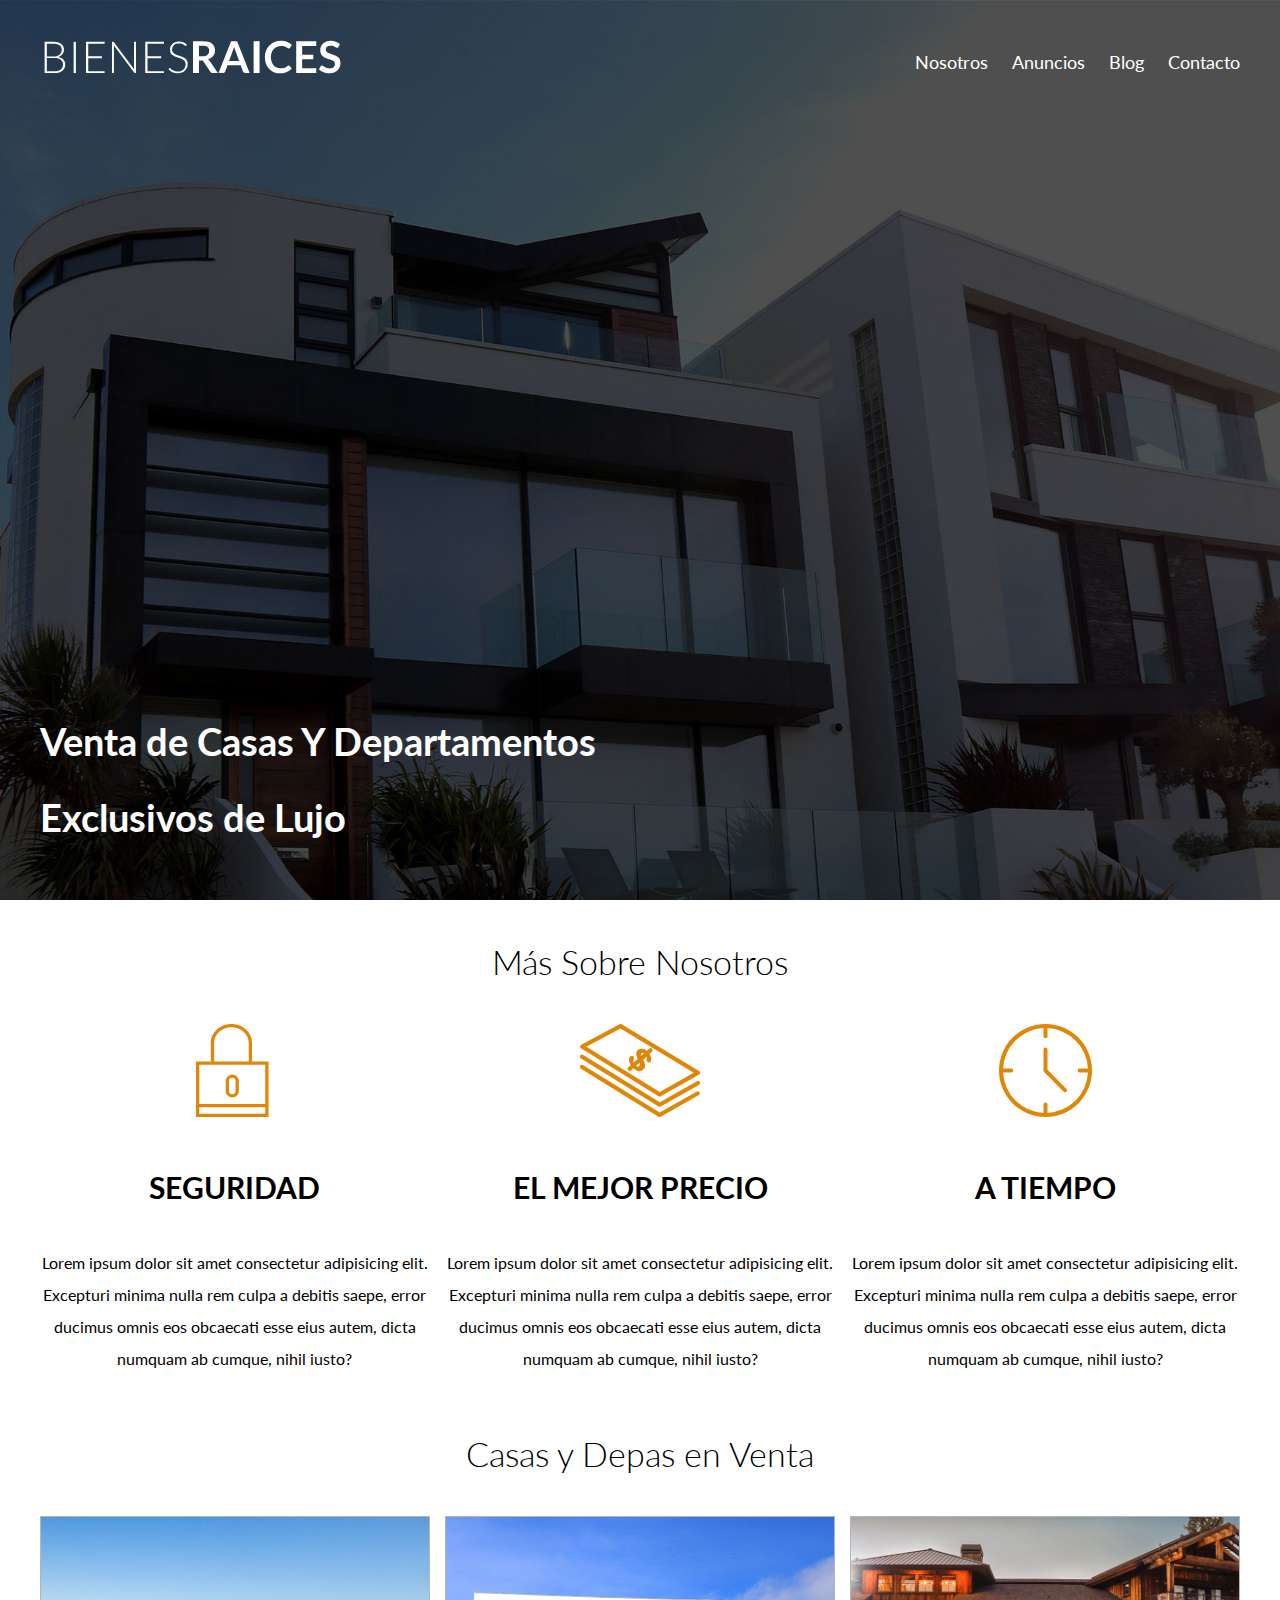
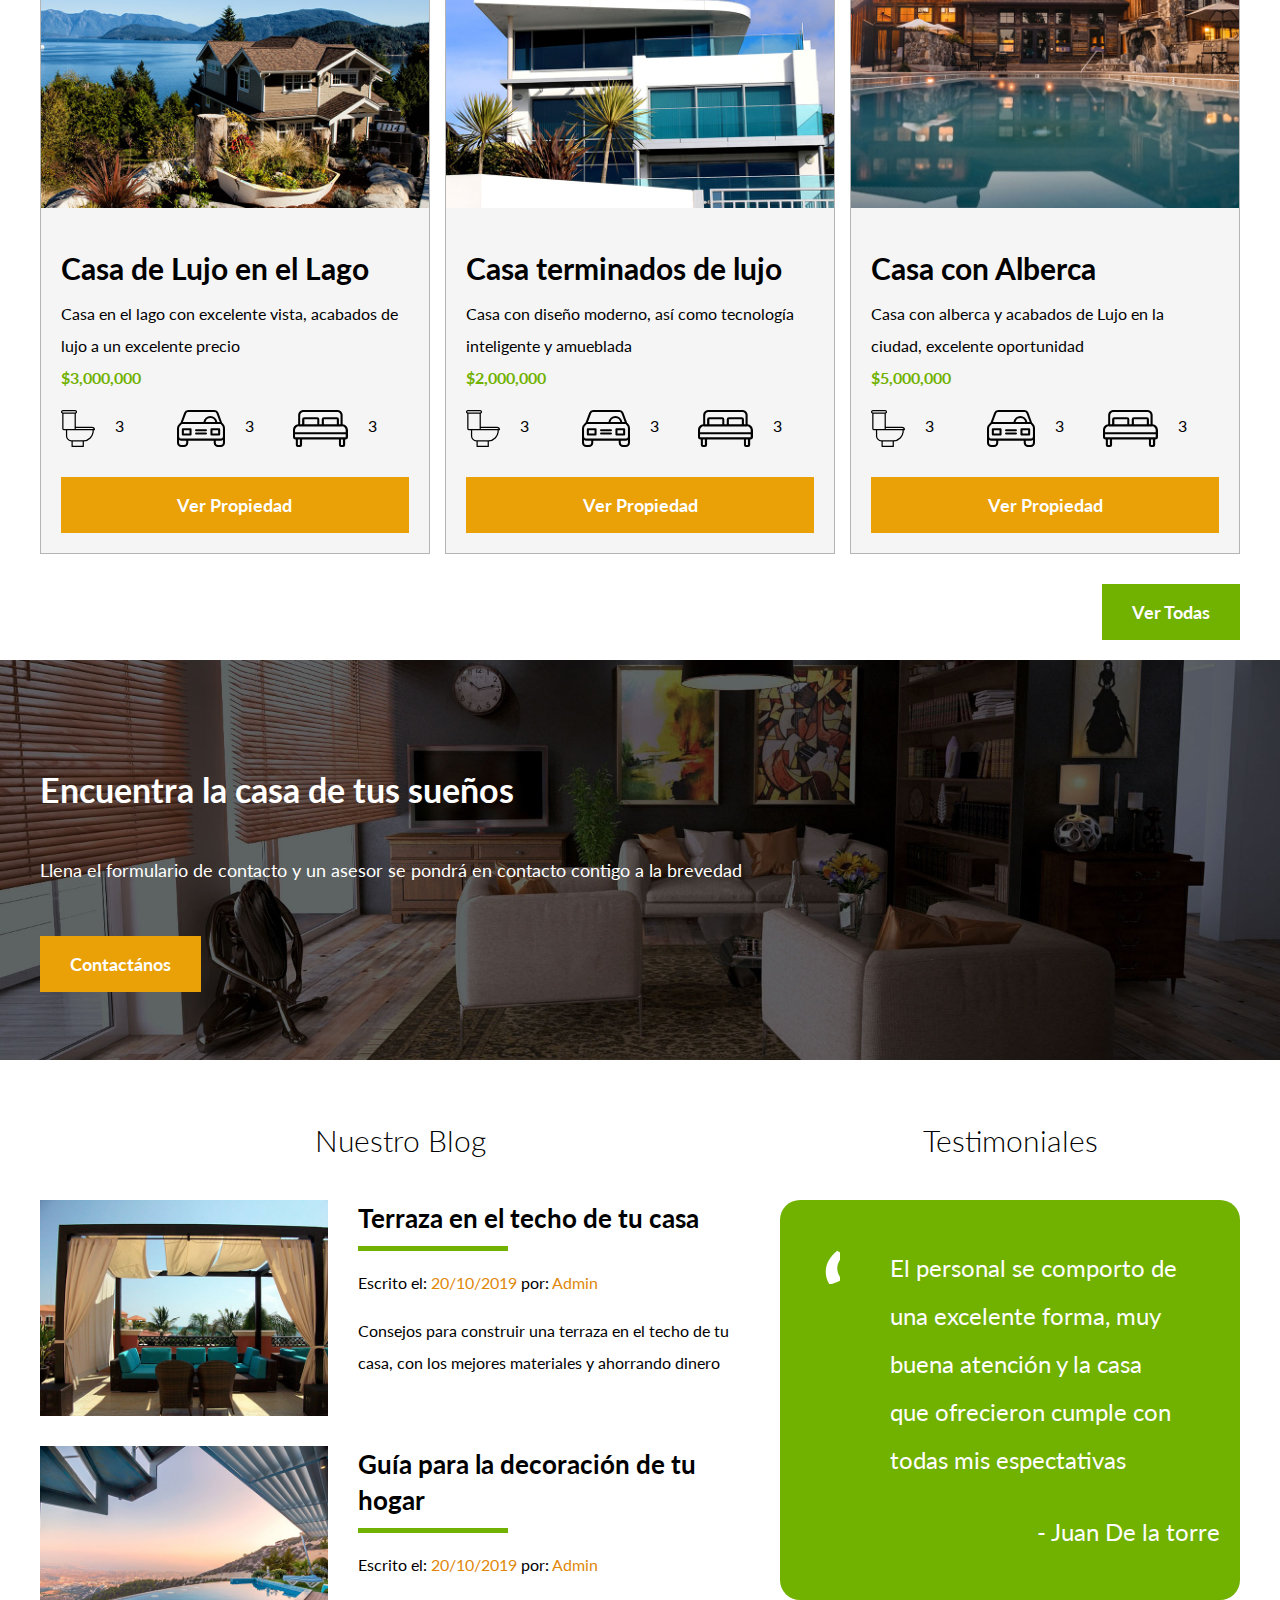
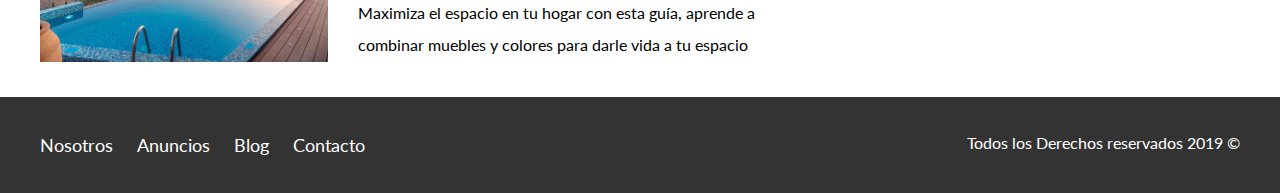
==== index.html @ 52ca6b15 "principal1" ====
<!DOCTYPE html>
<html lang="en">
<head>
    <meta charset="UTF-8">
    <meta name="viewport" content="width=device-width, initial-scale=1.0">
    <meta http-equiv="X-UA-Compatible" content="ie=edge">
    <title>Bienes Raices</title>
    <link href="https://fonts.googleapis.com/css?family=Lato:300,400,700,900&display=swap" rel="stylesheet">
    <link rel="stylesheet" href="css/normalize.css">
    <link rel="stylesheet" href="css/styles.css">
</head>
<body>

    <header class="site-header inicio">

        <div class="contenedor contenido-header">
            <div class="barra">
                <a href="index.html">
                   <img src="img/logo.svg" alt="Logo">
                </a>

                <nav class="navegacion">
                    <a href="nosotros.html">Nosotros</a>
                    <a href="anuncios.html">Anuncios</a>
                    <a href="blog.html">Blog</a>
                    <a href="contacto.html">Contacto</a>
                </nav>
           </div>

            <h1>Venta de Casas Y Departamentos Exclusivos de Lujo</h1>

        </div>
    </header>
    
<section class="contenedor seccion">

    <h2 class="fw-300 centrar-texto">Más Sobre Nosotros</h2>

    <div class="iconos-nosotros">

        <div class="icono"> 
            <img src="img/icono1.svg" alt="Icono Seguridad">
            <h3>Seguridad</h3>
            <p>Lorem ipsum dolor sit amet consectetur adipisicing elit. Excepturi minima nulla rem culpa a debitis saepe, 
            error ducimus omnis eos obcaecati esse eius autem, dicta numquam ab cumque, nihil iusto? </p>
        </div>

        <div class="icono"> 
            <img src="img/icono2.svg" alt="Icono Precio">
            <h3>El Mejor Precio</h3>
            <p>Lorem ipsum dolor sit amet consectetur adipisicing elit. Excepturi minima nulla rem culpa a debitis saepe, 
                    error ducimus omnis eos obcaecati esse eius autem, dicta numquam ab cumque, nihil iusto? </p>
        </div>

        <div class="icono">
            <img src="img/icono3.svg" alt="Icono a Tiempo">
            <h3>A Tiempo</h3>
            <p>Lorem ipsum dolor sit amet consectetur adipisicing elit. Excepturi minima nulla rem culpa a debitis saepe, 
                    error ducimus omnis eos obcaecati esse eius autem, dicta numquam ab cumque, nihil iusto? </p>
        </div>

    </div>
</section>


<main class="seccion contenedor">

    <h2 class="fw-300 centrar-texto">Casas y Depas en Venta</h2>

    <div class="contenedor-anuncios">

        <div class="anuncio">
            <img src="img/anuncio1.jpg" alt="Anuncio casa en el lago">
            <div class="contenido-anuncio">
                <h3>Casa de Lujo en el Lago</h3>
                <p>Casa en el lago con excelente vista, acabados de lujo a un excelente precio</p>
                <p class="precio">$3,000,000</p>
                <ul class="iconos-caracteristicas">
                    <li>
                        <img src="img/icono_wc.svg" alt="iconoc wc">
                        <p>3</p>
                    </li>
                    <li>
                        <img src="img/icono_estacionamiento.svg" alt="icono estacionamiento">
                        <p>3</p>
                    </li>
                    <li>
                        <img src="img/icono_dormitorio.svg" alt="icono dormitorio">
                        <p>3</p>
                    </li>
                </ul>
                <a href="#" class="boton boton-amarillo d-block">Ver Propiedad</a>
            </div>
        </div>

        <div class="anuncio">
            <img src="img/anuncio2.jpg" alt="Anuncio casa de lujo">
            <div class="contenido-anuncio">
                <h3>Casa terminados de lujo</h3>
                <p>Casa con diseño moderno, así como tecnología inteligente y amueblada</p>
                <p class="precio">$2,000,000</p>
                <ul class="iconos-caracteristicas">
                        <li>
                            <img src="img/icono_wc.svg" alt="iconoc wc">
                            <p>3</p>
                        </li>
                        <li>
                            <img src="img/icono_estacionamiento.svg" alt="icono estacionamiento">
                            <p>3</p>
                        </li>
                        <li>
                            <img src="img/icono_dormitorio.svg" alt="icono dormitorio">
                            <p>3</p>
                        </li>
                    </ul>
                <a href="#" class="boton boton-amarillo d-block">Ver Propiedad</a>
            </div>
        </div>

        <div class="anuncio">
            <img src="img/anuncio3.jpg" alt="Anuncio casa Alberca">
            <div class="contenido-anuncio">
                <h3>Casa con Alberca</h3>
                <p>Casa con alberca y acabados de Lujo en la ciudad, excelente oportunidad</p>
                <p class="precio">$5,000,000</p>
                <ul class="iconos-caracteristicas">
                        <li>
                            <img src="img/icono_wc.svg" alt="iconoc wc">
                            <p>3</p>
                        </li>
                        <li>
                            <img src="img/icono_estacionamiento.svg" alt="icono estacionamiento">
                            <p>3</p>
                        </li>
                        <li>
                            <img src="img/icono_dormitorio.svg" alt="icono dormitorio">
                            <p>3</p>
                        </li>
                    </ul>
                <a href="#" class="boton boton-amarillo d-block">Ver Propiedad</a>
            </div>
        </div>

    </div>
<div class="ver-todas">
    <a href="anuncios.html" class="boton boton-verde">Ver Todas</a>
</div>
</main>

<section class="imagen-contacto">
    <div class="contenedor contenido-contacto">
        <h2>Encuentra la casa de tus sueños</h2>
        <p>Llena el formulario de contacto y un asesor se pondrá en contacto contigo a la brevedad</p>
        <a href="contacto.html" class="boton boton-amarillo">Contactános</a>
    </div>
</section>

<div class="seccion-inferior contenedor seccion">
    <section class="blog">

        <h3 class="centrar-texto fw-300">Nuestro Blog</h3>

        <article class="entrada-blog">
            <div class="imagen">
                <img src="img/blog1.jpg" alt="img blog1">
            </div>
            <div class="texto-entrada">
                <a href="">
                    <h4>Terraza en el techo de tu casa</h4>
                </a>
                <p>Escrito el: <span>20/10/2019 </span> por: <span> Admin </span></p>
                <p>Consejos para construir una terraza en el techo de tu casa, con los mejores 
                materiales y ahorrando dinero</p>
            </div>
        </article>

        <article class="entrada-blog">
            <div class="imagen">
                <img src="img/blog2.jpg" alt="img blog2">
            </div>
            <div class="texto-entrada">
                <a href="">
                <h4>Guía para la decoración de tu hogar</h4>
                </a>
                <p>Escrito el: <span>20/10/2019 </span> por: <span> Admin </span></p>
                <p>Maximiza el espacio en tu hogar con esta guía, aprende a combinar muebles y colores
                    para darle vida a tu espacio</p>
            </div>
        </article>

    </section>

    <section class="testimoniales">
        <h3 class="centrar-texto fw-300">Testimoniales</h3>
        <div class="testimonial">
            <blockquote>
                El personal se comporto de una excelente forma, muy buena atención y la casa que ofrecieron 
                cumple con todas mis espectativas 
            </blockquote>
            <p>- Juan De la torre</p>
        </div>
    </section>

</div>

<footer class="site-footer seccion">
    <div class="contenedor contenedor-footer">
        <nav class="navegacion">
            <a href="nosotros.html">Nosotros</a>
            <a href="anuncios.html">Anuncios</a>
            <a href="blog.html">Blog</a>
            <a href="contacto.html">Contacto</a>
        </nav>

        <p class="copyright">Todos los Derechos reservados 2019 &copy; </p>
    </div>
</footer>    

</body>
</html>
---- css/styles.css ----
html {
    box-sizing: border-box;
    font-size: 62.5%; /**Reset REMS **/
}
*, *:before, *:after {
    box-sizing: inherit;
}

body {
    font-family: 'Lato', sans-serif;
    font-size: 1.6rem;
}

/** Globales **/
img {
    max-width: 100%;
}
.contenedor {
    max-width: 120rem;
    margin: 0 auto 0 auto;
    line-height: 2;
}

h1{
    font-size: 3.8rem;
}
h2{
    font-size: 3.4rem;
}
h3{
    font-size: 3rem;  
}
h4{
    font-size: 2.6rem;
}

/** Utilidades **/
.seccion {
    margin-top: 2rem;
    margin-bottom: 2rem;
}
.fw-300 {
    font-weight: 300;
}
.centrar-texto {
    text-align: center;
}

.d-block {
    display: block!important;
}

/** Botones **/
.boton {
    color: white;
    font-weight: 700;
    text-decoration: none;
    font-size: 1.8rem;
    padding: 1rem 3rem;
    margin-top: 3rem;
    display: inline-block;
    text-align: center;
}
.boton-amarillo {
    background-color: rgb(233, 161, 7);
}
.boton-verde {
    background-color: #71B100;
}

/*Header */
.site-header.inicio {
    background-image: url(../img/header.jpg);
    background-position: center center;
    background-size: cover;
    height: 100vh;
    min-height: 60rem;
}

.contenido-header {
    height: 100%;
    display: flex;
    flex-direction: column;
    justify-content: space-between;
}

.contenido-header h1 {
    color: white;
    padding-bottom: 2rem;
    max-width: 60rem;
    line-height: 2;

}

.barra {
    display: flex;
    justify-content: space-between;
    align-items: center;
    padding-top: 3rem;
}


/**Navegación**/
.navegacion a {
    color: white;
    text-decoration: none;
    font-size: 1.8rem;
    margin-right: 2rem; 
}

.navegacion a:hover {
    color: #71B100
}

.navegacion a:last-of-type {
    margin: 0;
}

/** Iconos Nosotros **/
.iconos-nosotros {
    display: flex;
    justify-content: space-between;

}

.icono {
    flex-basis: calc(33.3% - 1rem);
    text-align: center;
}

.icono h3 {
    text-transform: uppercase;
    text-align: center;
}

/** Anuncios **/
.contenedor-anuncios {
    display: flex;
    justify-content: space-between;
}
.anuncio {
    flex-basis: calc(33.3% - 1rem);
    border: 1px solid #B5B5B5;
    background-color: #F5F5F5;
}
.contenido-anuncio {
    padding: 2rem;
}
.contenido-anuncio h3, 
.contenido-anuncio p {
    margin: 0;
}
.precio {
    color: #71B100;
    font-weight: 700;
}
.iconos-caracteristicas {
    list-style: none;
    padding: 0;
    display: flex;
    justify-content: space-evenly;
}
.iconos-caracteristicas li {
    flex: 1;
    display: flex;
}
.iconos-caracteristicas li img {
    margin-right: 2rem;
}
.ver-todas {
    display: flex;
    justify-content: flex-end;
}

/** Contacto Home **/
.imagen-contacto {
    background-image: url(../img/encuentra.jpg);
    background-position: center center;
    background-size: cover;
    height: 40rem;
    display: flex;
    align-items: center;
}
.contenido-contacto {
    flex: 1;
    color: white;
}
.contenido-contacto p {
    font-size: 1.8rem;
}

/** Sección Inferior **/
.seccion-inferior {
    display: flex;
    justify-content: space-between;
}
.seccion-inferior .blog {
    flex-basis: 60%;
}
.seccion-inferior .testimoniales {
    flex-basis: calc(40% - 2rem);
}
.entrada-blog {
    display: flex;
    justify-content: space-between;
    margin-bottom: 2rem;
}
.entrada-blog:last-of-type {
    margin-bottom: 0;
}
.entrada-blog .imagen {
    flex-basis: 40%;

}
.entrada-blog .texto-entrada {
    flex-basis: calc(60% - 3rem);

}
.texto-entrada a {
    color: black;
    text-decoration: none;
}
.texto-entrada h4 {
    margin: 0;
    line-height: 1.4;
}
.texto-entrada h4::after {
    content: '';
    display: block;
    width: 15rem;
    height: .5rem;
    background-color: #71B100;
    margin-top: 1rem;
}
.texto-entrada span {
    color: #E08709;
}
/** Testimoniales **/

.testimonial {
    background: #71B100;
    font-size: 2.4rem;
    padding: 2rem;
    color: white;
    border-radius: 2rem;
}
.testimonial p {
    text-align: right;
}
.testimonial blockquote::before {
    content: '';
    background-image: url(../img/comilla.svg);
    width: 2rem;
    height: 4rem;
    position: absolute;
    left: -2rem;
}
.testimonial blockquote {
    position: relative;
    padding-left: 5rem;
    font-size: 300;
}

/** Fotter **/
.site-footer {
    background-color: #333333;
    margin: 0;
}
.contenedor-footer {
    padding: 3rem 0;
    display: flex;
    justify-content: space-between;

}
.copyright {
    margin: 0;
    color: white;
}
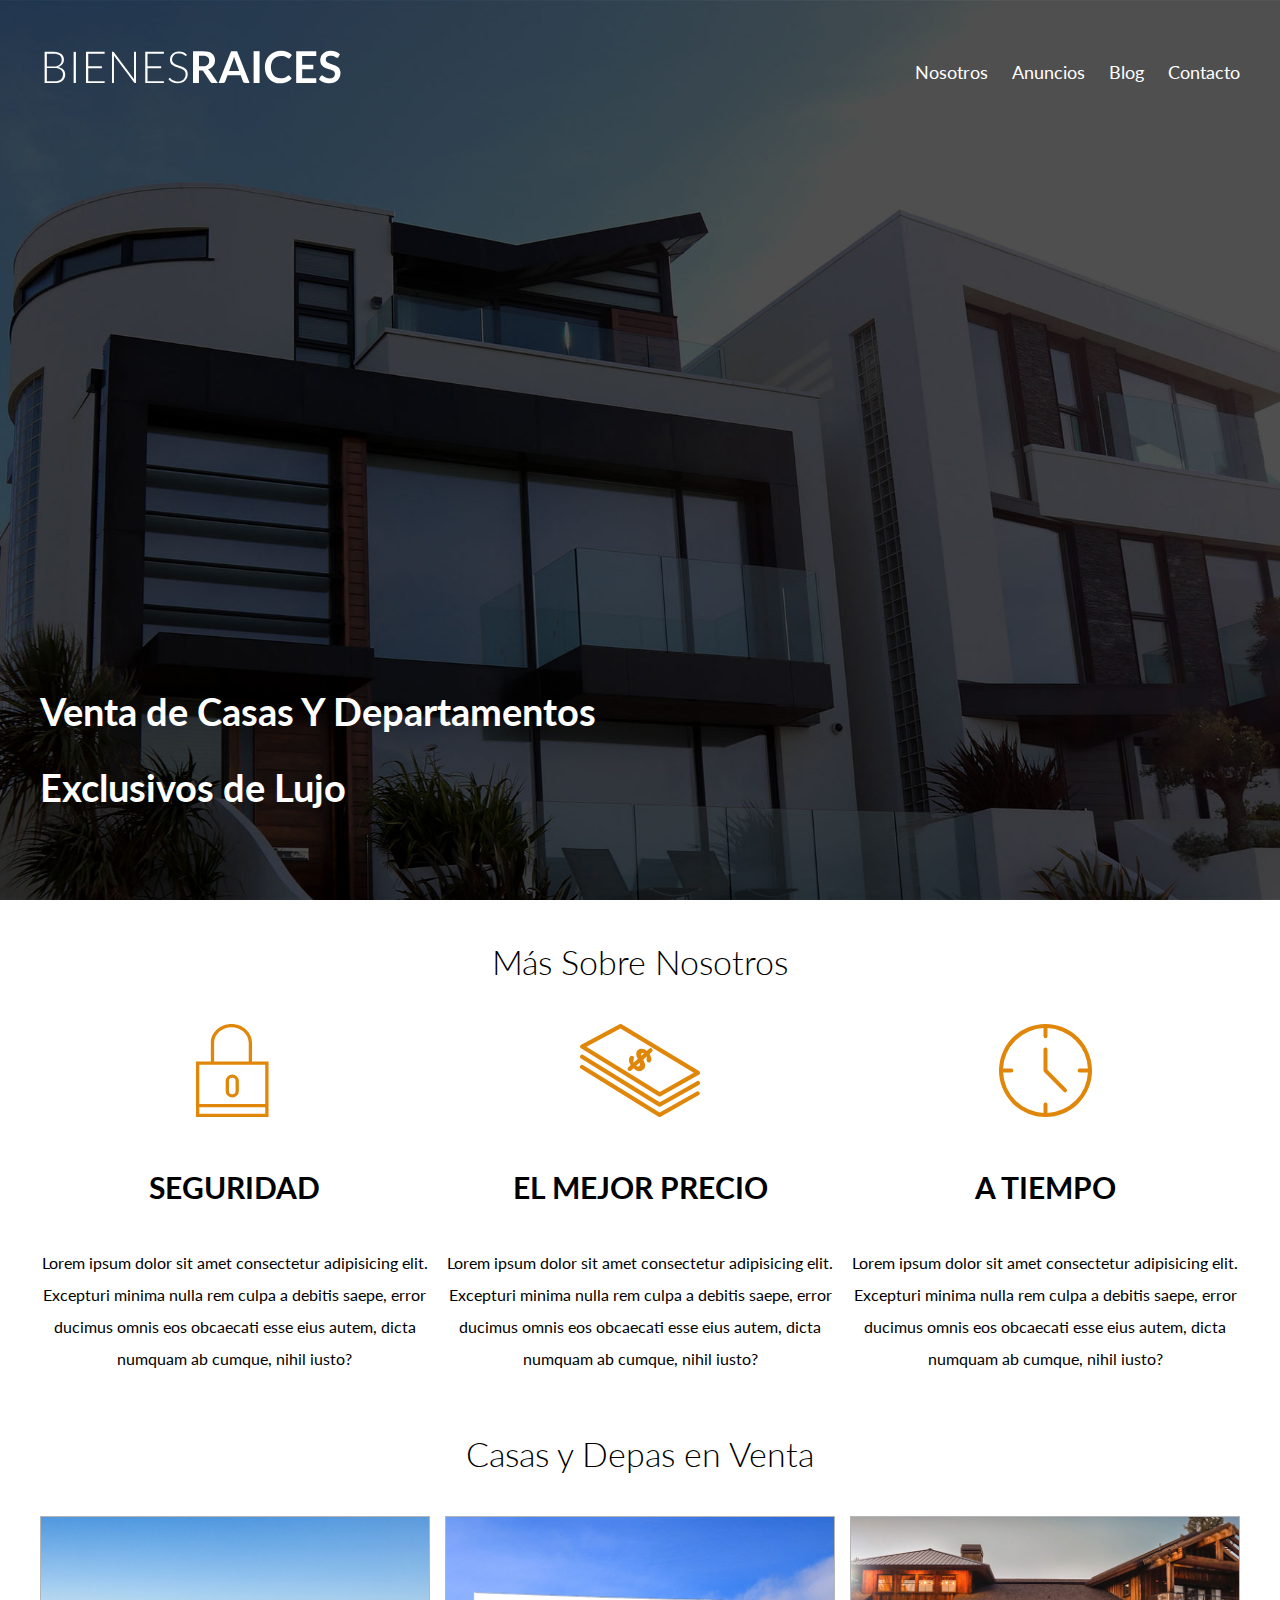
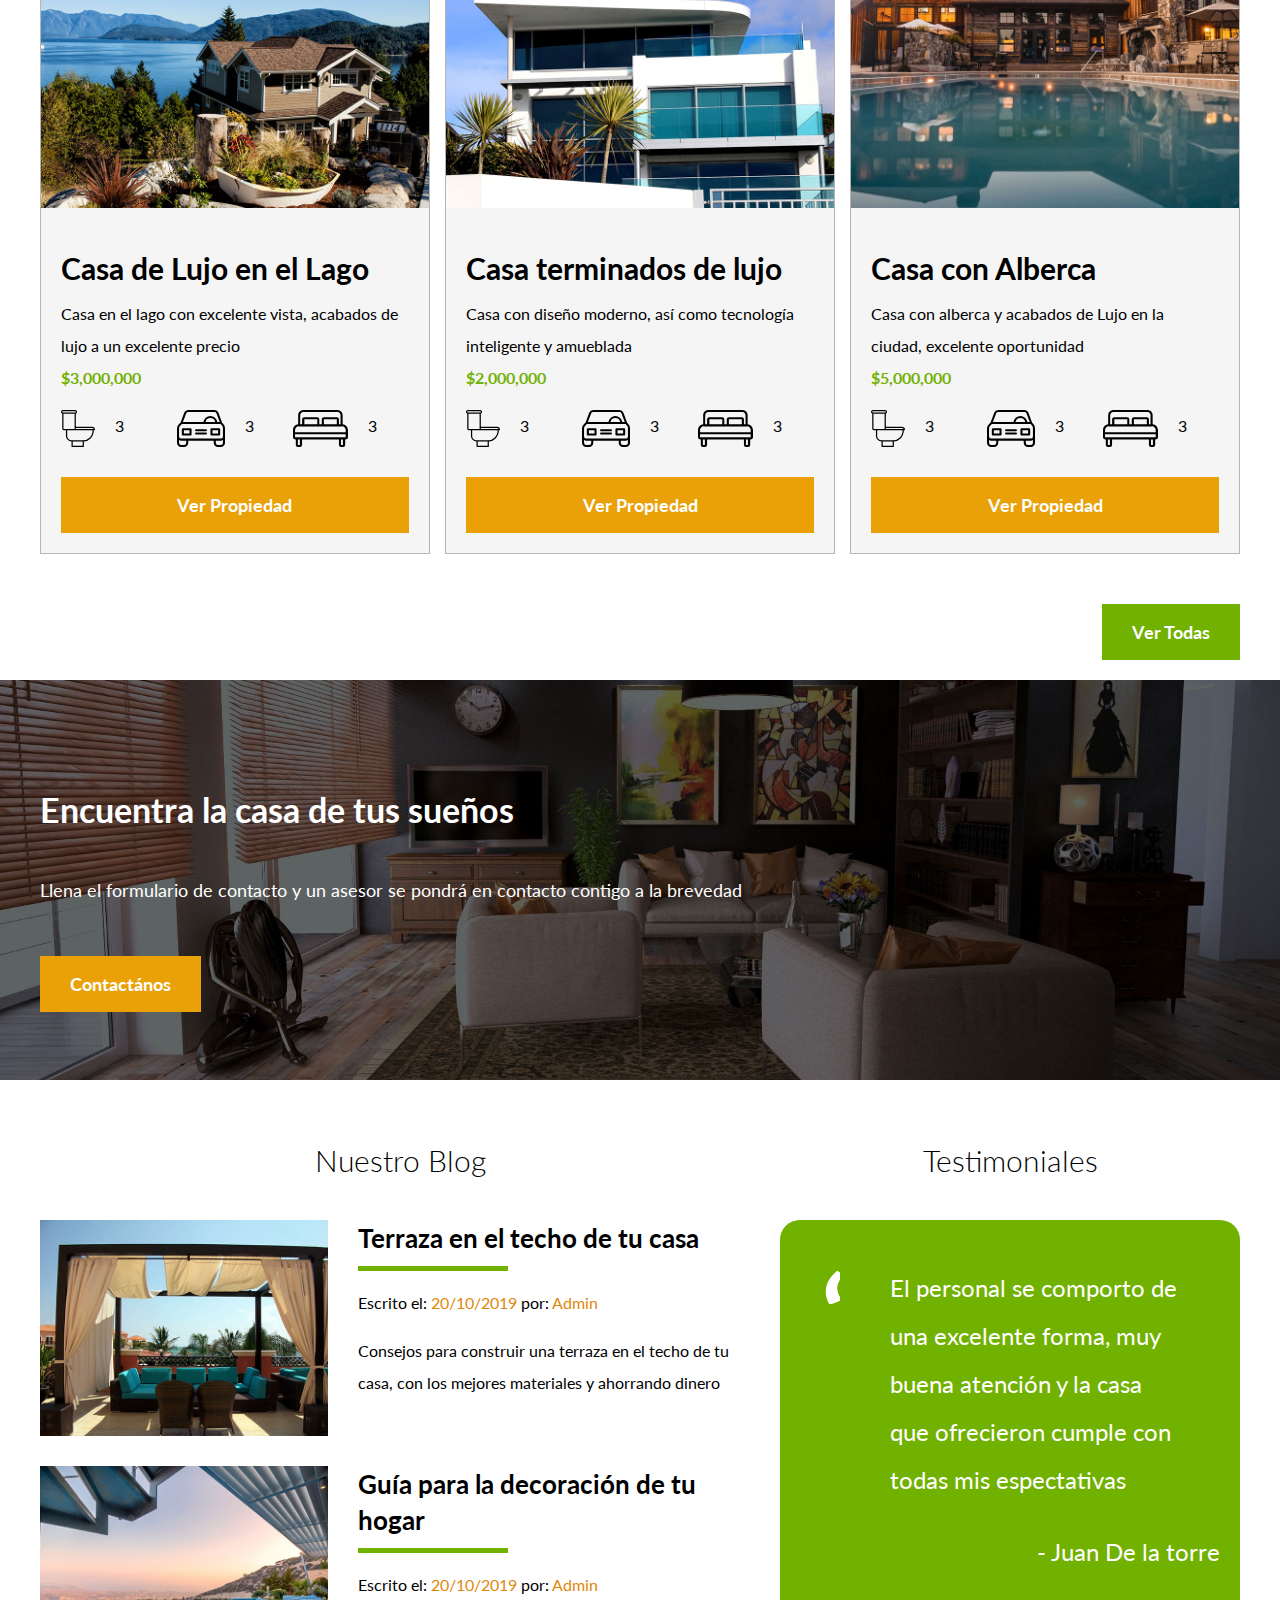
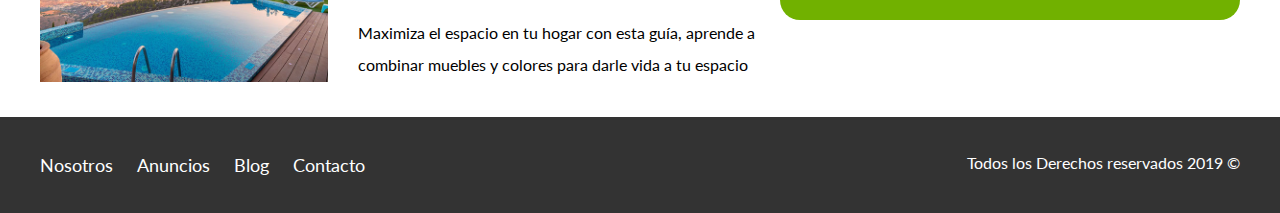
==== commit cf7c460f: "contacto" ====
--- a/index.html
+++ b/index.html
@@ -4,7 +4,7 @@
     <meta charset="UTF-8">
     <meta name="viewport" content="width=device-width, initial-scale=1.0">
     <meta http-equiv="X-UA-Compatible" content="ie=edge">
-    <title>Bienes Raices</title>
+    <title>Bienes Raices WiotIngenieria</title>
     <link href="https://fonts.googleapis.com/css?family=Lato:300,400,700,900&display=swap" rel="stylesheet">
     <link rel="stylesheet" href="css/normalize.css">
     <link rel="stylesheet" href="css/styles.css">
@@ -20,7 +20,7 @@
                 </a>
 
                 <nav class="navegacion">
-                    <a href="nosotros.html">Nosotros</a>
+                   <a href="nosotros.html">Nosotros</a>
                     <a href="anuncios.html">Anuncios</a>
                     <a href="blog.html">Blog</a>
                     <a href="contacto.html">Contacto</a>
@@ -89,7 +89,7 @@
                         <p>3</p>
                     </li>
                 </ul>
-                <a href="#" class="boton boton-amarillo d-block">Ver Propiedad</a>
+                <a href="anuncio.html" class="boton boton-amarillo d-block">Ver Propiedad</a>
             </div>
         </div>
 
@@ -113,7 +113,7 @@
                             <p>3</p>
                         </li>
                     </ul>
-                <a href="#" class="boton boton-amarillo d-block">Ver Propiedad</a>
+                <a href="anuncio.html" class="boton boton-amarillo d-block">Ver Propiedad</a>
             </div>
         </div>
 
@@ -137,7 +137,7 @@
                             <p>3</p>
                         </li>
                     </ul>
-                <a href="#" class="boton boton-amarillo d-block">Ver Propiedad</a>
+                <a href="anuncio.html" class="boton boton-amarillo d-block">Ver Propiedad</a>
             </div>
         </div>
 
--- a/css/styles.css
+++ b/css/styles.css
@@ -48,6 +48,10 @@
 
 .d-block {
     display: block!important;
+}
+
+.contenido-centrado{
+    max-width: 800px;;
 }
 
 /** Botones **/
@@ -60,7 +64,13 @@
     margin-top: 3rem;
     display: inline-block;
     text-align: center;
-}
+    border: none;
+}
+
+.boton:hover {
+    cursor: pointer;
+}
+
 .boton-amarillo {
     background-color: rgb(233, 161, 7);
 }
@@ -69,6 +79,10 @@
 }
 
 /*Header */
+.site-header {
+    background-color: #333333;
+    padding: 1rem 0 3rem 0;
+}
 .site-header.inicio {
     background-image: url(../img/header.jpg);
     background-position: center center;
@@ -137,11 +151,13 @@
 .contenedor-anuncios {
     display: flex;
     justify-content: space-between;
+    flex-wrap: wrap;
 }
 .anuncio {
-    flex-basis: calc(33.3% - 1rem);
+    flex: 0 0 calc(33.3% - 1rem); 
     border: 1px solid #B5B5B5;
     background-color: #F5F5F5;
+    margin-bottom: 2rem;
 }
 .contenido-anuncio {
     padding: 2rem;
@@ -159,6 +175,8 @@
     padding: 0;
     display: flex;
     justify-content: space-evenly;
+    flex: 1;
+    max-width: 500px;
 }
 .iconos-caracteristicas li {
     flex: 1;
@@ -276,3 +294,70 @@
     margin: 0;
     color: white;
 }
+
+/** Paginas Internas **/
+.contenido-nosotros {
+    display: grid;
+    grid-template-columns: 50% 50%;
+    grid-column-gap: 2rem;
+}
+.texto-nosotros blockquote {
+    font-weight: 900;
+    font-size: 2rem;
+    margin: 0;
+    padding: 3rem 0;
+}
+
+/** Anuncios **/
+.resumen-propiedad {
+    display: flex;
+    justify-content: space-between;
+    align-items: center;
+
+}
+
+/** contacto **/
+.contacto p {
+    font-size: 1.3rem;
+    color: #5f5d5d;
+    margin: 2rem 0 0 0;
+}
+
+legend {
+    font-size: 2.4rem;
+    color: #5f5d5d;
+}
+
+label {
+    font-weight: 700;
+    text-transform: uppercase;
+    display: block;
+    
+}
+
+input:not([type="submit"]), textarea, select {
+    padding: 1rem;
+    display: block;
+    width: 100%;
+    background-color: #e1e1e1e1;
+    margin-bottom: 2rem;
+    border: none;
+    border-radius: 1rem;
+}
+
+select {
+    -webkit-appearance: none;
+    appearance: none;
+}
+
+textarea {
+    height: 20rem;
+}
+
+.forma-contacto {
+    max-width: 300px;
+    display: flex;
+    justify-content: space-between;
+    align-items: center;
+
+}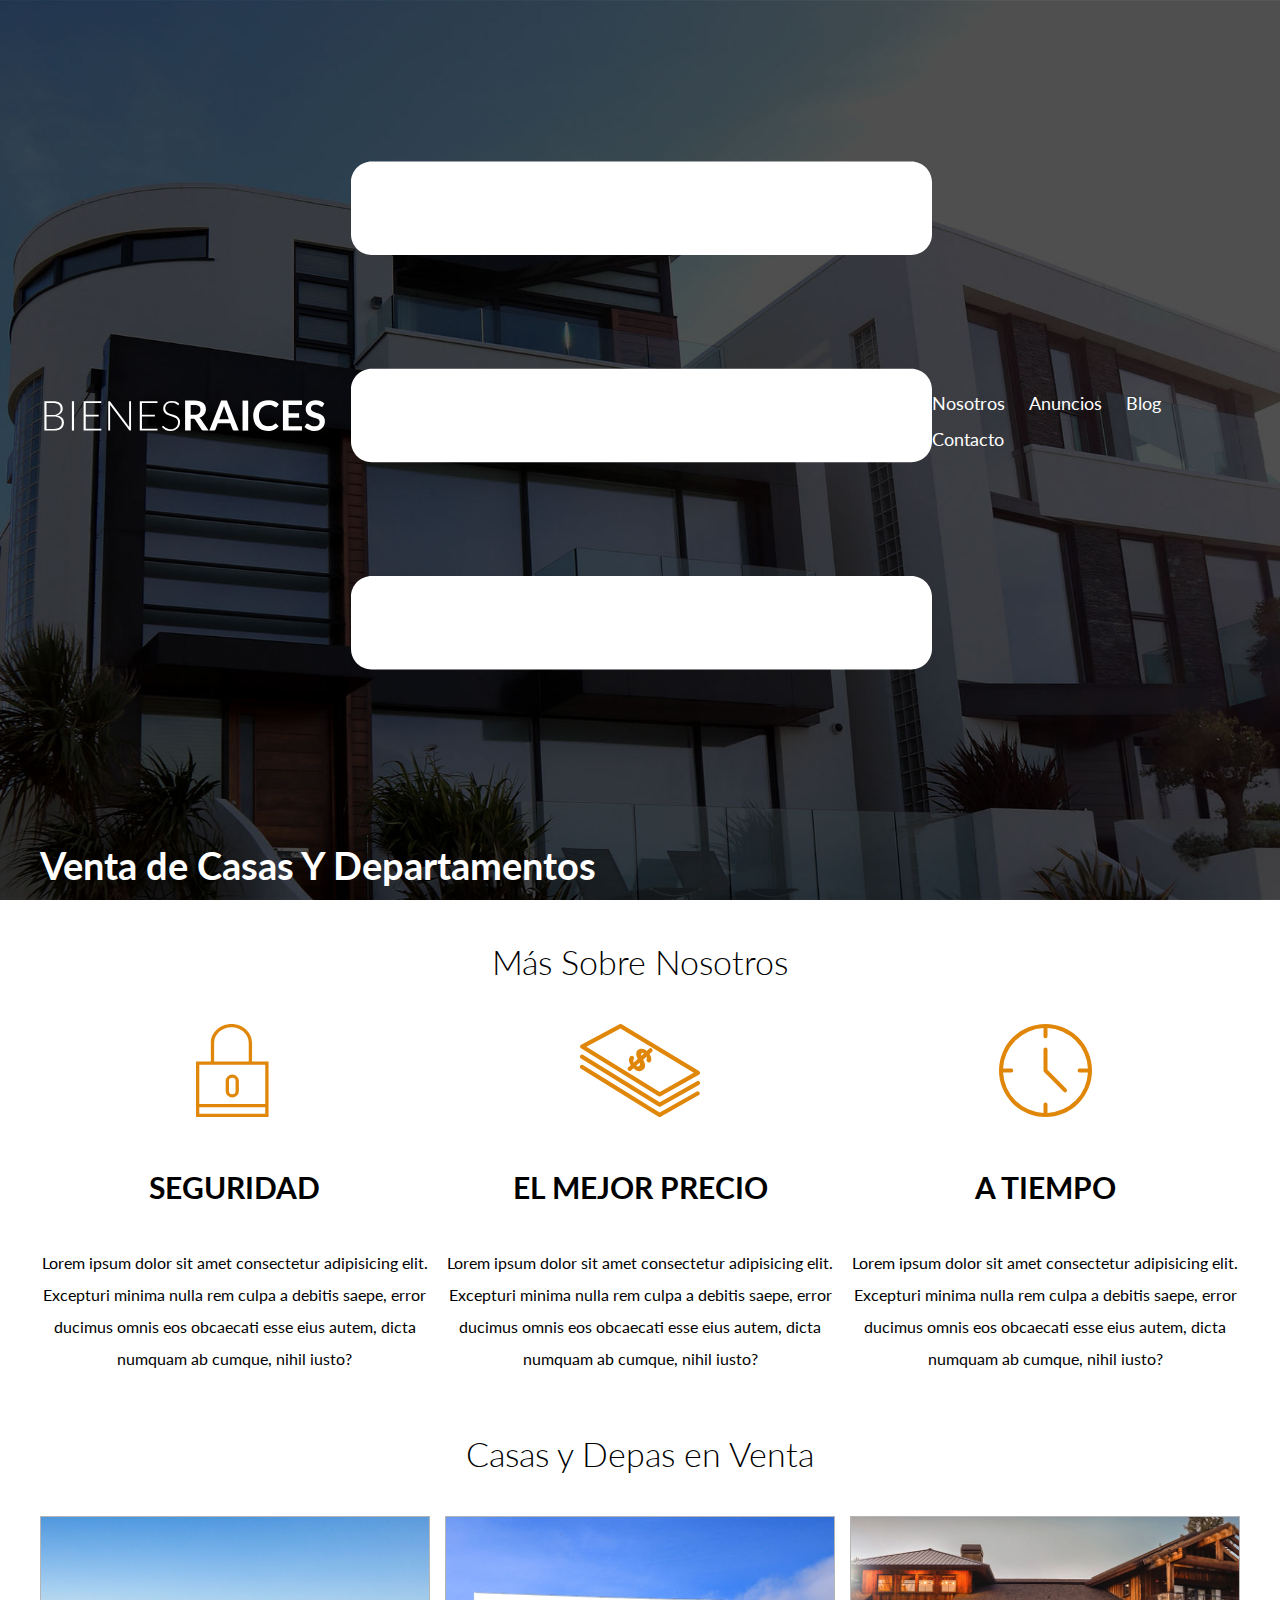
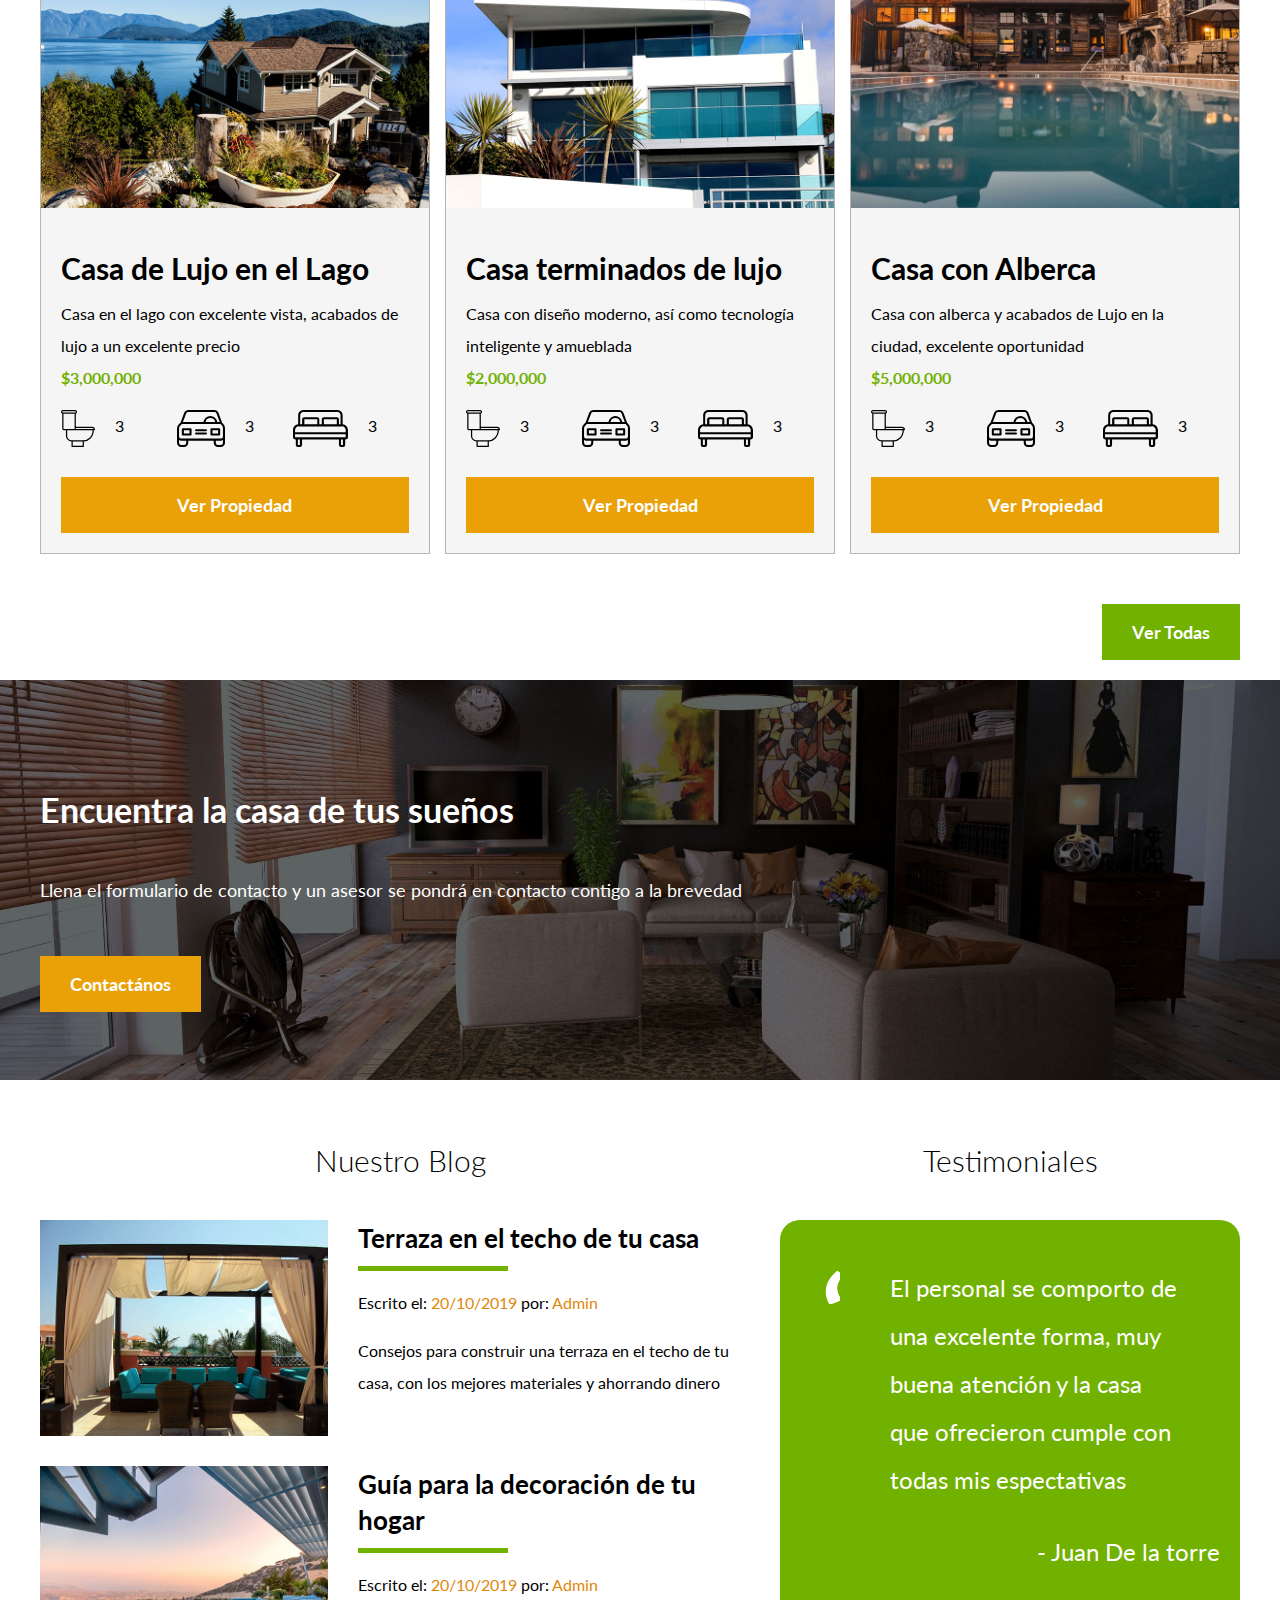
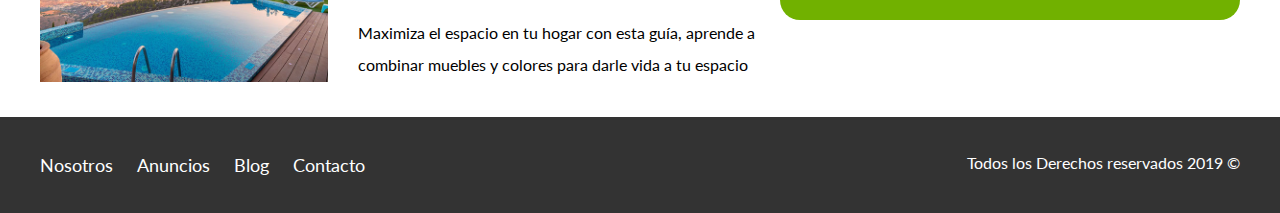
==== commit 9c974a4f: "mobil" ====
--- a/index.html
+++ b/index.html
@@ -1,5 +1,6 @@
 <!DOCTYPE html>
 <html lang="en">
+
 <head>
     <meta charset="UTF-8">
     <meta name="viewport" content="width=device-width, initial-scale=1.0">
@@ -9,6 +10,7 @@
     <link rel="stylesheet" href="css/normalize.css">
     <link rel="stylesheet" href="css/styles.css">
 </head>
+
 <body>
 
     <header class="site-header inicio">
@@ -16,205 +18,205 @@
         <div class="contenedor contenido-header">
             <div class="barra">
                 <a href="index.html">
-                   <img src="img/logo.svg" alt="Logo">
+                    <img src="img/logo.svg" alt="Logo">
                 </a>
 
-                <nav class="navegacion">
-                   <a href="nosotros.html">Nosotros</a>
+                <div class="mobile-menu">
+                    <a href="#navegacion"></a>
+                    <img src="img/4.1 barras.svg.svg" alt="Icono Menu">
+                </div>
+
+                <nav id="navegacion" class="navegacion">
+                    <a href="nosotros.html">Nosotros</a>
                     <a href="anuncios.html">Anuncios</a>
                     <a href="blog.html">Blog</a>
                     <a href="contacto.html">Contacto</a>
                 </nav>
-           </div>
+            </div>
 
             <h1>Venta de Casas Y Departamentos Exclusivos de Lujo</h1>
 
         </div>
     </header>
-    
-<section class="contenedor seccion">
-
-    <h2 class="fw-300 centrar-texto">Más Sobre Nosotros</h2>
-
-    <div class="iconos-nosotros">
-
-        <div class="icono"> 
-            <img src="img/icono1.svg" alt="Icono Seguridad">
-            <h3>Seguridad</h3>
-            <p>Lorem ipsum dolor sit amet consectetur adipisicing elit. Excepturi minima nulla rem culpa a debitis saepe, 
-            error ducimus omnis eos obcaecati esse eius autem, dicta numquam ab cumque, nihil iusto? </p>
-        </div>
-
-        <div class="icono"> 
-            <img src="img/icono2.svg" alt="Icono Precio">
-            <h3>El Mejor Precio</h3>
-            <p>Lorem ipsum dolor sit amet consectetur adipisicing elit. Excepturi minima nulla rem culpa a debitis saepe, 
-                    error ducimus omnis eos obcaecati esse eius autem, dicta numquam ab cumque, nihil iusto? </p>
-        </div>
-
-        <div class="icono">
-            <img src="img/icono3.svg" alt="Icono a Tiempo">
-            <h3>A Tiempo</h3>
-            <p>Lorem ipsum dolor sit amet consectetur adipisicing elit. Excepturi minima nulla rem culpa a debitis saepe, 
-                    error ducimus omnis eos obcaecati esse eius autem, dicta numquam ab cumque, nihil iusto? </p>
-        </div>
+
+    <section class="contenedor seccion">
+
+        <h2 class="fw-300 centrar-texto">Más Sobre Nosotros</h2>
+
+        <div class="iconos-nosotros">
+
+            <div class="icono">
+                <img src="img/icono1.svg" alt="Icono Seguridad">
+                <h3>Seguridad</h3>
+                <p>Lorem ipsum dolor sit amet consectetur adipisicing elit. Excepturi minima nulla rem culpa a debitis saepe, error ducimus omnis eos obcaecati esse eius autem, dicta numquam ab cumque, nihil iusto? </p>
+            </div>
+
+            <div class="icono">
+                <img src="img/icono2.svg" alt="Icono Precio">
+                <h3>El Mejor Precio</h3>
+                <p>Lorem ipsum dolor sit amet consectetur adipisicing elit. Excepturi minima nulla rem culpa a debitis saepe, error ducimus omnis eos obcaecati esse eius autem, dicta numquam ab cumque, nihil iusto? </p>
+            </div>
+
+            <div class="icono">
+                <img src="img/icono3.svg" alt="Icono a Tiempo">
+                <h3>A Tiempo</h3>
+                <p>Lorem ipsum dolor sit amet consectetur adipisicing elit. Excepturi minima nulla rem culpa a debitis saepe, error ducimus omnis eos obcaecati esse eius autem, dicta numquam ab cumque, nihil iusto? </p>
+            </div>
+
+        </div>
+    </section>
+
+
+    <main class="seccion contenedor">
+
+        <h2 class="fw-300 centrar-texto">Casas y Depas en Venta</h2>
+
+        <div class="contenedor-anuncios">
+
+            <div class="anuncio">
+                <img src="img/anuncio1.jpg" alt="Anuncio casa en el lago">
+                <div class="contenido-anuncio">
+                    <h3>Casa de Lujo en el Lago</h3>
+                    <p>Casa en el lago con excelente vista, acabados de lujo a un excelente precio</p>
+                    <p class="precio">$3,000,000</p>
+                    <ul class="iconos-caracteristicas">
+                        <li>
+                            <img src="img/icono_wc.svg" alt="iconoc wc">
+                            <p>3</p>
+                        </li>
+                        <li>
+                            <img src="img/icono_estacionamiento.svg" alt="icono estacionamiento">
+                            <p>3</p>
+                        </li>
+                        <li>
+                            <img src="img/icono_dormitorio.svg" alt="icono dormitorio">
+                            <p>3</p>
+                        </li>
+                    </ul>
+                    <a href="anuncio.html" class="boton boton-amarillo d-block">Ver Propiedad</a>
+                </div>
+            </div>
+
+            <div class="anuncio">
+                <img src="img/anuncio2.jpg" alt="Anuncio casa de lujo">
+                <div class="contenido-anuncio">
+                    <h3>Casa terminados de lujo</h3>
+                    <p>Casa con diseño moderno, así como tecnología inteligente y amueblada</p>
+                    <p class="precio">$2,000,000</p>
+                    <ul class="iconos-caracteristicas">
+                        <li>
+                            <img src="img/icono_wc.svg" alt="iconoc wc">
+                            <p>3</p>
+                        </li>
+                        <li>
+                            <img src="img/icono_estacionamiento.svg" alt="icono estacionamiento">
+                            <p>3</p>
+                        </li>
+                        <li>
+                            <img src="img/icono_dormitorio.svg" alt="icono dormitorio">
+                            <p>3</p>
+                        </li>
+                    </ul>
+                    <a href="anuncio.html" class="boton boton-amarillo d-block">Ver Propiedad</a>
+                </div>
+            </div>
+
+            <div class="anuncio">
+                <img src="img/anuncio3.jpg" alt="Anuncio casa Alberca">
+                <div class="contenido-anuncio">
+                    <h3>Casa con Alberca</h3>
+                    <p>Casa con alberca y acabados de Lujo en la ciudad, excelente oportunidad</p>
+                    <p class="precio">$5,000,000</p>
+                    <ul class="iconos-caracteristicas">
+                        <li>
+                            <img src="img/icono_wc.svg" alt="iconoc wc">
+                            <p>3</p>
+                        </li>
+                        <li>
+                            <img src="img/icono_estacionamiento.svg" alt="icono estacionamiento">
+                            <p>3</p>
+                        </li>
+                        <li>
+                            <img src="img/icono_dormitorio.svg" alt="icono dormitorio">
+                            <p>3</p>
+                        </li>
+                    </ul>
+                    <a href="anuncio.html" class="boton boton-amarillo d-block">Ver Propiedad</a>
+                </div>
+            </div>
+
+        </div>
+        <div class="ver-todas">
+            <a href="anuncios.html" class="boton boton-verde">Ver Todas</a>
+        </div>
+    </main>
+
+    <section class="imagen-contacto">
+        <div class="contenedor contenido-contacto">
+            <h2>Encuentra la casa de tus sueños</h2>
+            <p>Llena el formulario de contacto y un asesor se pondrá en contacto contigo a la brevedad</p>
+            <a href="contacto.html" class="boton boton-amarillo">Contactános</a>
+        </div>
+    </section>
+
+    <div class="seccion-inferior contenedor seccion">
+        <section class="blog">
+
+            <h3 class="centrar-texto fw-300">Nuestro Blog</h3>
+
+            <article class="entrada-blog">
+                <div class="imagen">
+                    <img src="img/blog1.jpg" alt="img blog1">
+                </div>
+                <div class="texto-entrada">
+                    <a href="">
+                        <h4>Terraza en el techo de tu casa</h4>
+                    </a>
+                    <p>Escrito el: <span>20/10/2019 </span> por: <span> Admin </span></p>
+                    <p>Consejos para construir una terraza en el techo de tu casa, con los mejores materiales y ahorrando dinero</p>
+                </div>
+            </article>
+
+            <article class="entrada-blog">
+                <div class="imagen">
+                    <img src="img/blog2.jpg" alt="img blog2">
+                </div>
+                <div class="texto-entrada">
+                    <a href="">
+                        <h4>Guía para la decoración de tu hogar</h4>
+                    </a>
+                    <p>Escrito el: <span>20/10/2019 </span> por: <span> Admin </span></p>
+                    <p>Maximiza el espacio en tu hogar con esta guía, aprende a combinar muebles y colores para darle vida a tu espacio</p>
+                </div>
+            </article>
+
+        </section>
+
+        <section class="testimoniales">
+            <h3 class="centrar-texto fw-300">Testimoniales</h3>
+            <div class="testimonial">
+                <blockquote>
+                    El personal se comporto de una excelente forma, muy buena atención y la casa que ofrecieron cumple con todas mis espectativas
+                </blockquote>
+                <p>- Juan De la torre</p>
+            </div>
+        </section>
 
     </div>
-</section>
-
-
-<main class="seccion contenedor">
-
-    <h2 class="fw-300 centrar-texto">Casas y Depas en Venta</h2>
-
-    <div class="contenedor-anuncios">
-
-        <div class="anuncio">
-            <img src="img/anuncio1.jpg" alt="Anuncio casa en el lago">
-            <div class="contenido-anuncio">
-                <h3>Casa de Lujo en el Lago</h3>
-                <p>Casa en el lago con excelente vista, acabados de lujo a un excelente precio</p>
-                <p class="precio">$3,000,000</p>
-                <ul class="iconos-caracteristicas">
-                    <li>
-                        <img src="img/icono_wc.svg" alt="iconoc wc">
-                        <p>3</p>
-                    </li>
-                    <li>
-                        <img src="img/icono_estacionamiento.svg" alt="icono estacionamiento">
-                        <p>3</p>
-                    </li>
-                    <li>
-                        <img src="img/icono_dormitorio.svg" alt="icono dormitorio">
-                        <p>3</p>
-                    </li>
-                </ul>
-                <a href="anuncio.html" class="boton boton-amarillo d-block">Ver Propiedad</a>
-            </div>
-        </div>
-
-        <div class="anuncio">
-            <img src="img/anuncio2.jpg" alt="Anuncio casa de lujo">
-            <div class="contenido-anuncio">
-                <h3>Casa terminados de lujo</h3>
-                <p>Casa con diseño moderno, así como tecnología inteligente y amueblada</p>
-                <p class="precio">$2,000,000</p>
-                <ul class="iconos-caracteristicas">
-                        <li>
-                            <img src="img/icono_wc.svg" alt="iconoc wc">
-                            <p>3</p>
-                        </li>
-                        <li>
-                            <img src="img/icono_estacionamiento.svg" alt="icono estacionamiento">
-                            <p>3</p>
-                        </li>
-                        <li>
-                            <img src="img/icono_dormitorio.svg" alt="icono dormitorio">
-                            <p>3</p>
-                        </li>
-                    </ul>
-                <a href="anuncio.html" class="boton boton-amarillo d-block">Ver Propiedad</a>
-            </div>
-        </div>
-
-        <div class="anuncio">
-            <img src="img/anuncio3.jpg" alt="Anuncio casa Alberca">
-            <div class="contenido-anuncio">
-                <h3>Casa con Alberca</h3>
-                <p>Casa con alberca y acabados de Lujo en la ciudad, excelente oportunidad</p>
-                <p class="precio">$5,000,000</p>
-                <ul class="iconos-caracteristicas">
-                        <li>
-                            <img src="img/icono_wc.svg" alt="iconoc wc">
-                            <p>3</p>
-                        </li>
-                        <li>
-                            <img src="img/icono_estacionamiento.svg" alt="icono estacionamiento">
-                            <p>3</p>
-                        </li>
-                        <li>
-                            <img src="img/icono_dormitorio.svg" alt="icono dormitorio">
-                            <p>3</p>
-                        </li>
-                    </ul>
-                <a href="anuncio.html" class="boton boton-amarillo d-block">Ver Propiedad</a>
-            </div>
-        </div>
-
-    </div>
-<div class="ver-todas">
-    <a href="anuncios.html" class="boton boton-verde">Ver Todas</a>
-</div>
-</main>
-
-<section class="imagen-contacto">
-    <div class="contenedor contenido-contacto">
-        <h2>Encuentra la casa de tus sueños</h2>
-        <p>Llena el formulario de contacto y un asesor se pondrá en contacto contigo a la brevedad</p>
-        <a href="contacto.html" class="boton boton-amarillo">Contactános</a>
-    </div>
-</section>
-
-<div class="seccion-inferior contenedor seccion">
-    <section class="blog">
-
-        <h3 class="centrar-texto fw-300">Nuestro Blog</h3>
-
-        <article class="entrada-blog">
-            <div class="imagen">
-                <img src="img/blog1.jpg" alt="img blog1">
-            </div>
-            <div class="texto-entrada">
-                <a href="">
-                    <h4>Terraza en el techo de tu casa</h4>
-                </a>
-                <p>Escrito el: <span>20/10/2019 </span> por: <span> Admin </span></p>
-                <p>Consejos para construir una terraza en el techo de tu casa, con los mejores 
-                materiales y ahorrando dinero</p>
-            </div>
-        </article>
-
-        <article class="entrada-blog">
-            <div class="imagen">
-                <img src="img/blog2.jpg" alt="img blog2">
-            </div>
-            <div class="texto-entrada">
-                <a href="">
-                <h4>Guía para la decoración de tu hogar</h4>
-                </a>
-                <p>Escrito el: <span>20/10/2019 </span> por: <span> Admin </span></p>
-                <p>Maximiza el espacio en tu hogar con esta guía, aprende a combinar muebles y colores
-                    para darle vida a tu espacio</p>
-            </div>
-        </article>
-
-    </section>
-
-    <section class="testimoniales">
-        <h3 class="centrar-texto fw-300">Testimoniales</h3>
-        <div class="testimonial">
-            <blockquote>
-                El personal se comporto de una excelente forma, muy buena atención y la casa que ofrecieron 
-                cumple con todas mis espectativas 
-            </blockquote>
-            <p>- Juan De la torre</p>
-        </div>
-    </section>
-
-</div>
-
-<footer class="site-footer seccion">
-    <div class="contenedor contenedor-footer">
-        <nav class="navegacion">
-            <a href="nosotros.html">Nosotros</a>
-            <a href="anuncios.html">Anuncios</a>
-            <a href="blog.html">Blog</a>
-            <a href="contacto.html">Contacto</a>
-        </nav>
-
-        <p class="copyright">Todos los Derechos reservados 2019 &copy; </p>
-    </div>
-</footer>    
+
+    <footer class="site-footer seccion">
+        <div class="contenedor contenedor-footer">
+            <nav class="navegacion">
+                <a href="nosotros.html">Nosotros</a>
+                <a href="anuncios.html">Anuncios</a>
+                <a href="blog.html">Blog</a>
+                <a href="contacto.html">Contacto</a>
+            </nav>
+
+            <p class="copyright">Todos los Derechos reservados 2019 &copy; </p>
+        </div>
+    </footer>
 
 </body>
+
 </html>--- a/css/styles.css
+++ b/css/styles.css
@@ -1,8 +1,12 @@
 html {
     box-sizing: border-box;
-    font-size: 62.5%; /**Reset REMS **/
-}
-*, *:before, *:after {
+    font-size: 62.5%;
+    /**Reset REMS **/
+}
+
+*,
+*:before,
+*:after {
     box-sizing: inherit;
 }
 
@@ -11,37 +15,47 @@
     font-size: 1.6rem;
 }
 
+
 /** Globales **/
+
 img {
     max-width: 100%;
 }
+
 .contenedor {
     max-width: 120rem;
     margin: 0 auto 0 auto;
     line-height: 2;
 }
 
-h1{
+h1 {
     font-size: 3.8rem;
 }
-h2{
+
+h2 {
     font-size: 3.4rem;
 }
-h3{
-    font-size: 3rem;  
-}
-h4{
+
+h3 {
+    font-size: 3rem;
+}
+
+h4 {
     font-size: 2.6rem;
 }
 
+
 /** Utilidades **/
+
 .seccion {
     margin-top: 2rem;
     margin-bottom: 2rem;
 }
+
 .fw-300 {
     font-weight: 300;
 }
+
 .centrar-texto {
     text-align: center;
 }
@@ -50,11 +64,14 @@
     display: block!important;
 }
 
-.contenido-centrado{
-    max-width: 800px;;
-}
+.contenido-centrado {
+    max-width: 800px;
+    ;
+}
+
 
 /** Botones **/
+
 .boton {
     color: white;
     font-weight: 700;
@@ -74,15 +91,19 @@
 .boton-amarillo {
     background-color: rgb(233, 161, 7);
 }
+
 .boton-verde {
     background-color: #71B100;
 }
 
+
 /*Header */
+
 .site-header {
     background-color: #333333;
     padding: 1rem 0 3rem 0;
 }
+
 .site-header.inicio {
     background-image: url(../img/header.jpg);
     background-position: center center;
@@ -103,7 +124,6 @@
     padding-bottom: 2rem;
     max-width: 60rem;
     line-height: 2;
-
 }
 
 .barra {
@@ -115,11 +135,12 @@
 
 
 /**Navegación**/
+
 .navegacion a {
     color: white;
     text-decoration: none;
     font-size: 1.8rem;
-    margin-right: 2rem; 
+    margin-right: 2rem;
 }
 
 .navegacion a:hover {
@@ -130,11 +151,19 @@
     margin: 0;
 }
 
+
+/** mobil menu **/
+
+.mobil-menu img {
+    width: 5rem;
+}
+
+
 /** Iconos Nosotros **/
+
 .iconos-nosotros {
     display: flex;
     justify-content: space-between;
-
 }
 
 .icono {
@@ -147,29 +176,36 @@
     text-align: center;
 }
 
+
 /** Anuncios **/
+
 .contenedor-anuncios {
     display: flex;
     justify-content: space-between;
     flex-wrap: wrap;
 }
+
 .anuncio {
-    flex: 0 0 calc(33.3% - 1rem); 
+    flex: 0 0 calc(33.3% - 1rem);
     border: 1px solid #B5B5B5;
     background-color: #F5F5F5;
     margin-bottom: 2rem;
 }
+
 .contenido-anuncio {
     padding: 2rem;
 }
-.contenido-anuncio h3, 
+
+.contenido-anuncio h3,
 .contenido-anuncio p {
     margin: 0;
 }
+
 .precio {
     color: #71B100;
     font-weight: 700;
 }
+
 .iconos-caracteristicas {
     list-style: none;
     padding: 0;
@@ -178,19 +214,24 @@
     flex: 1;
     max-width: 500px;
 }
+
 .iconos-caracteristicas li {
     flex: 1;
     display: flex;
 }
+
 .iconos-caracteristicas li img {
     margin-right: 2rem;
 }
+
 .ver-todas {
     display: flex;
     justify-content: flex-end;
 }
 
+
 /** Contacto Home **/
+
 .imagen-contacto {
     background-image: url(../img/encuentra.jpg);
     background-position: center center;
@@ -199,49 +240,60 @@
     display: flex;
     align-items: center;
 }
+
 .contenido-contacto {
     flex: 1;
     color: white;
 }
+
 .contenido-contacto p {
     font-size: 1.8rem;
 }
 
+
 /** Sección Inferior **/
+
 .seccion-inferior {
     display: flex;
     justify-content: space-between;
 }
+
 .seccion-inferior .blog {
     flex-basis: 60%;
 }
+
 .seccion-inferior .testimoniales {
     flex-basis: calc(40% - 2rem);
 }
+
 .entrada-blog {
     display: flex;
     justify-content: space-between;
     margin-bottom: 2rem;
 }
+
 .entrada-blog:last-of-type {
     margin-bottom: 0;
 }
+
 .entrada-blog .imagen {
     flex-basis: 40%;
-
-}
+}
+
 .entrada-blog .texto-entrada {
     flex-basis: calc(60% - 3rem);
-
-}
+}
+
 .texto-entrada a {
     color: black;
     text-decoration: none;
 }
+
 .texto-entrada h4 {
     margin: 0;
     line-height: 1.4;
 }
+
 .texto-entrada h4::after {
     content: '';
     display: block;
@@ -250,9 +302,12 @@
     background-color: #71B100;
     margin-top: 1rem;
 }
+
 .texto-entrada span {
     color: #E08709;
 }
+
+
 /** Testimoniales **/
 
 .testimonial {
@@ -262,9 +317,11 @@
     color: white;
     border-radius: 2rem;
 }
+
 .testimonial p {
     text-align: right;
 }
+
 .testimonial blockquote::before {
     content: '';
     background-image: url(../img/comilla.svg);
@@ -273,34 +330,41 @@
     position: absolute;
     left: -2rem;
 }
+
 .testimonial blockquote {
     position: relative;
     padding-left: 5rem;
     font-size: 300;
 }
 
+
 /** Fotter **/
+
 .site-footer {
     background-color: #333333;
     margin: 0;
 }
+
 .contenedor-footer {
     padding: 3rem 0;
     display: flex;
     justify-content: space-between;
-
-}
+}
+
 .copyright {
     margin: 0;
     color: white;
 }
 
+
 /** Paginas Internas **/
+
 .contenido-nosotros {
     display: grid;
     grid-template-columns: 50% 50%;
     grid-column-gap: 2rem;
 }
+
 .texto-nosotros blockquote {
     font-weight: 900;
     font-size: 2rem;
@@ -308,15 +372,18 @@
     padding: 3rem 0;
 }
 
+
 /** Anuncios **/
+
 .resumen-propiedad {
     display: flex;
     justify-content: space-between;
     align-items: center;
-
-}
+}
+
 
 /** contacto **/
+
 .contacto p {
     font-size: 1.3rem;
     color: #5f5d5d;
@@ -332,10 +399,11 @@
     font-weight: 700;
     text-transform: uppercase;
     display: block;
-    
-}
-
-input:not([type="submit"]), textarea, select {
+}
+
+input:not([type="submit"]),
+textarea,
+select {
     padding: 1rem;
     display: block;
     width: 100%;
@@ -359,5 +427,4 @@
     display: flex;
     justify-content: space-between;
     align-items: center;
-
 }